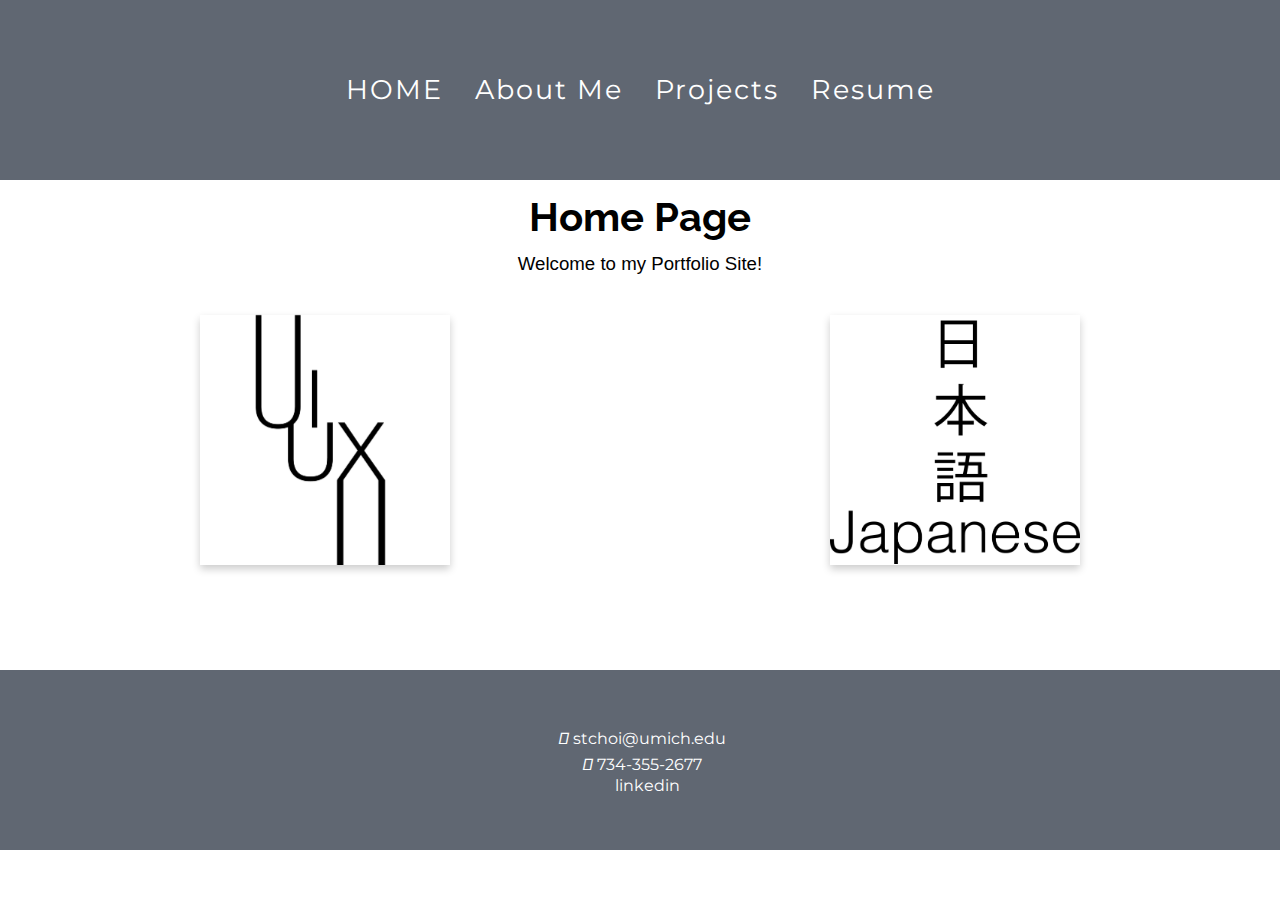
==== index.html @ e184ee17 "accordion, responsive nav, flipcard" ====
<!DOCTYPE html>
<html lang="en" dir="ltr">
  <head>
    <meta charset="utf-8">
    <meta name="viewport" content="width=device-width">
    <link rel="shortcut icon" href="imgs/personal_logo.png" />
    <link rel="stylesheet" type="text/css" href="css/html5reset.css">
    <link rel="stylesheet" type="text/css" href="css/style.css">
    <link rel="stylesheet" href="https://use.fontawesome.com/releases/v5.7.2/css/all.css" integrity="sha384-fnmOCqbTlWIlj8LyTjo7mOUStjsKC4pOpQbqyi7RrhN7udi9RwhKkMHpvLbHG9Sr" crossorigin="anonymous">
    <link href="https://fonts.googleapis.com/css?family=Montserrat|Raleway:100,100i,200,200i,300,300i,400,400i,500,500i,600,600i,700,700i,800,800i,900,900i" rel="stylesheet">
    <link rel="stylesheet" href="https://cdnjs.cloudflare.com/ajax/libs/font-awesome/4.7.0/css/font-awesome.min.css">
    <script type="text/javascript" src="js/index.js"></script>
    <title>Stephanie's Portfolio</title>
  </head>
  <body>
    <a href="#main" class="skip">Skip to Main Content</a>
    <header class="header">
      <div class = "navigation" id="navbar">
        <a href="index.html" class="current">Home</a>
        <a href = "aboutme.html">About Me</a>
        <a href = "projects.html">Projects</a>
        <a href = "resume.html">Resume</a>
        <a class="icon" onclick="responsiveNav()">
           <i class="fa fa-bars"></i>
         </a>
       </div>
    </header>
    <main id="main" tabindex=0>
      <h1>Home Page</h1>
      <p>Welcome to my Portfolio Site!</p>

      <div class = "mainpageimages">

        <div class= "flipcard">
          <div class="flipinner">
            <div class="flipfront">
              <img src="imgs/uiux_graphic.png" alt="a graphic of the terms UI and UX"/>
            </div>
            <div class= "flipback">
              <h2>UI/UX Projects</h2>
              <a href ="projects.html#UIUX">Go to UI/UX Projects!</a>
            </div>
          </div>
        </div>

        <div class= "flipcard">
          <div class="flipinner">
            <div class="flipfront">
              <img src="imgs/jp_graphic.png" alt="a graphic of the word japanese and its kanji"/>
            </div>
              <div class ="flipback">
                <h2> Japanese Projects</h2>
                <a href="projects.html#japanese">Go to Japanese Projects!</a>
              </div>
            </div>
          </div>
        </div>
    </main>
    <footer>
      <div class="footer">
        <div class="footunit">
          <a href="mailto:stchoi@umich.edu"><i class="far fa-envelope" aria-label="click here to me at stchoi@umich.edu"></i>stchoi@umich.edu</a>
        </div>
        <div class="footunit">
          <a href="tel:7343552677"><i class="fas fa-phone" aria-label="my phone number is 734-355-2677"></i>734-355-2677</a>
        </div>
          <div class="footunit">
            <a href="https://www.linkedin.com/in/stephanie-choi-06a855bb/"><i class="fab fa-linkedin-in" aria-label="click here to access my linkedin, https://www.linkedin.com/in/stephanie-choi-06a855bb/"></i> linkedin</a>
        </div>
      </div>
    </footer>
  </body>
</html>
---- css/style.css ----
.header{
  background-color: #606772;
  position: relative;
  color: white;
  width: 100vw;
  min-height: 20vh;
  max-height: 30vh;
}
#main{
  display: block;
  min-height: 50vh;

}
body{
  position: relative;
    top: -16px;
    background-color:#FFFFFF;
}

li{
	text-decoration: none;
  font-family: 'Montserrat', sans-serif;
	color: black;
  font-size: 12pt;
  text-align:center;
}

h1{
  font-size: 30pt;
  font-family: 'Raleway', sans-serif;
  font-style: bold;
  line-height: 40pt;
  text-align: center;
  padding: 10px;
}

h2{
  font-size: 30pt;
  font-family: 'Raleway', sans-serif;
  font-weight: 900;
  line-height: 35pt;
  text-transform: uppercase;
}

h3{
  font-size: 15pt;
  font-family: 'Raleway', sans-serif;
  font-weight: 400;
  text-transform: lowercase;
  line-height: 20pt;
}
h4{
  font-size:12pt;
  font-family: 'Raleway', sans-serif;
  font-style: italic;
  font-weight: 300;
  line-height: 14pt;
}

p{
  display: block;
  text-align: center;
  font-size: 14pt;
  font-family: helvetica;
  line-height: 16pt;
  background: white;
}

.navigation a{
  font-family: 'Montserrat', sans-serif;
}

a.skip{
	padding:5px;
	text-decoration: none;
  font-family: helvetica;
	position: relative;
    top: -90px;
    transition: top ease-in 0.5s;
}

a.skip:focus{
	background: white;
	top: 200px;
}

iframe{
  height: 400px;
  width: 90vw;
  padding: 5px;
}

.resumepdf{
  display: flex;
  flex-direction: row;
  align-items: center;
  justify-content: center;
}
.resumepdf iframe{
  height: 70vh;
  width: 90vw;
  padding: 10px;
}

.footer{
  background-color: #606772;
  color: white;
  position: relative;
  bottom: -40px;
  display: flex;
  flex-direction: column;
  flex-wrap: nowrap;
  align-items: center;
  justify-content: center;
  width: 100vw;
  min-height: 20vh;
  max-height: 30vh;
}
.footunit:hover{
	text-decoration: underline;
}

.footunit i{
  display: inline-block;
  padding: 5px;
  margin: auto;
}
.footunit a{
  color: white;
  text-decoration: none;
  font-family: 'Montserrat', sans-serif;
}


.profileblock img{
	width: 300px;
}
.profileblock{
  width: 300px;
  padding: 10px;
}
.profileblock p{
  text-align: left;
  line-height: 20pt;
  padding: 10px;
}

.profile{
  display: flex;
	flex-direction: row;
	flex-wrap: wrap;
	justify-content: center;
	align-items: center;
  padding: 10px;
}

.mainpageimages{
  display: flex;
  flex-direction: column;
  flex-wrap: nowrap;
  justify-content: center;
  align-items: center;
  padding: 10px;
}

.allprojects{
  display: flex;
  flex-direction: column;
  justify-content: space-around;
  align-items: flex-start;
}
.projectsection{
  text-align: center;
  padding-top: 40px;
  padding-bottom: 10px;
}

.projectsection img{
  width: 90vw;
  padding: 10px;
}

.flipcard{
  margin: 30px;
  background-color: white;
  width: 250px;
  height: 250px;
}

.flipcard h2{
  padding: 20px;
}

.flipcard img{
  width: 250px;
}

.flipinner{
  position: relative;
  width: 100%;
  height: 100%;
  text-align: center;
  transition: transform 0.8s;
  transform-style: preserve-3d;
  box-shadow: 0 4px 8px 0 rgba(0,0,0,0.2);
}

.flipcard:hover .flipinner{
  transform: rotateY(180deg);
}

.flipfront, .flipback{
  position: absolute;
  width: 100%;
  height: 100%;
  backface-visibility: hidden;
}

.flipfront{
  background-color: white;
  color: black;
  z-index: 2;
}

.flipback{
  background-color: white;
  color: black;
  transform: rotateY(180deg);
  z-index: 1;
}

.current{
  text-transform: uppercase;
  font-style: bold;
  font-family: 'Montserrat', sans-serif;
  color: white;
}

.navigation a:not(.current){
  display: none;}

.navigation a:not(.current).icon{
  display: block;
  float: right;
}

.navigation a:hover{
  cursor: pointer;
  text-decoration: underline;
  color: black;
  background-color: #ddd;
}

.navigation a {
  float: left;
  display: block;
  color: #f2f2f2;
  font-family: 'Montserrat', sans-serif;
  letter-spacing: 2px;
  text-align: center;
  padding: 14px 16px;
  text-decoration: none;
  font-size: 20pt;
  color: white;
}

.navigation.responsive {
  position: relative;
}
.navigation.responsive .icon {
  position: absolute;
  right: 0;
  top: 0;
}

.navigation.responsive a {
    float: none;
    display: block;
}


.accordion {
  background-color: #eee;
  color: #444;
  cursor: pointer;
  padding: 18px;
  width: 100%;
  border: none;
  text-align: left;
  outline: none;
  font-size: 15px;
  transition: 0.4s;
}

.active, .accordion:hover {
  background-color: #ccc;
}

.panel {
  padding: 0 18px;
  display: none;
  background-color: white;
  overflow: hidden;
}



@media (prefers-reduced-motion: reduce){
	.animation:hover{
		-webkit-animation-name: none;
	}
}

@media only screen and (min-width:800px){
  .header{
    background-color: #606772;
    position: relative;
    color: white;
    width: 100vw;
    min-height: 20vh;
    max-height: 30vh;
    display: flex;
    flex-direction: column;
    flex-wrap: nowrap;
    align-items: center;
    justify-content: center;
  }

  .header li{
    display: inline;
    position: relative;
    margin-top: 40px;
    padding: 30px;
  }

  /* .profile img{
  	width: 45vw;
  } */
  .mainpageimages{
    display: flex;
    flex-direction: row;
    flex-wrap: wrap;
    justify-content: space-around;
    align-items: center;
  }

	.projectsection img{
		width: 90%;
  }

  .projectsection{
    padding: 50px;
  }

  .allprojects{
    display: grid;
    grid-template-columns: 50% 50%;
    grid-column: 1 / span 1;

  }
  .allprojects iframe{
    width: 90%;
    padding: 10px;
  }
  .resumepdf iframe{
    height: 100vh;

  }
  .navigation a:not(.current){
    display: block;
  }
  .navigation a:not(.current).icon{
    display: none;
  }

}

@media only screen and (min-width:1200px){
  .header{
    background-color: #606772;
    position: relative;
    color: white;
    width: 100vw;
    min-height: 20vh;
    max-height: 30vh;
    display: flex;
    flex-direction: column;
    flex-wrap: nowrap;
    align-items: center;
    justify-content: center;
  }
  .header li{
    display: inline;
    position: relative;
    margin-top: 50px;
    padding: 50px;
  }
  /* .profile img{
  	width: 40%;
  } */

  .projectsection{
    padding: 90px;
  }
	.projectsection img{
		width: 90%;
  }
  .allprojects{
    display: grid;
    grid-template-columns: 33% 33% 33%;
    grid-column: 1 / span 2;
    align-items: start;
    justify-content: space-evenly;

  }
  .allprojects iframe{
    width: 90%;
    padding: 10px;
  }
  .resumepdf iframe{
    height: 100vh;
  }

  .navigation a:not(.current){
    display: block;
  }
  .navigation a:not(.current).icon{
    display: none;
  }
  .navigation .icon {
    display: none;
  }
}
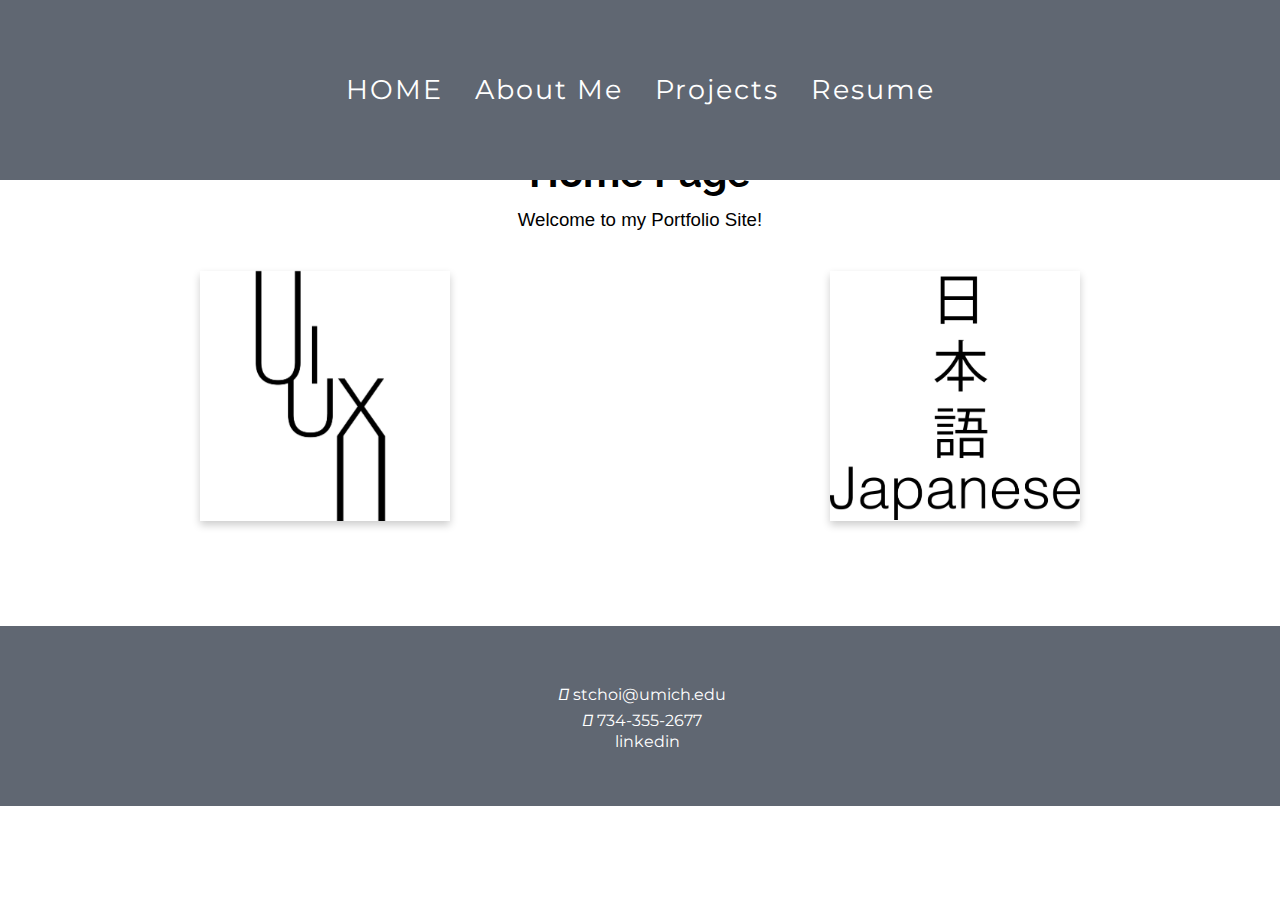
==== commit 6fdd0aca: "fix aria issues and fonts linking" ====
--- a/index.html
+++ b/index.html
@@ -7,9 +7,10 @@
     <link rel="stylesheet" type="text/css" href="css/html5reset.css">
     <link rel="stylesheet" type="text/css" href="css/style.css">
     <link rel="stylesheet" href="https://use.fontawesome.com/releases/v5.7.2/css/all.css" integrity="sha384-fnmOCqbTlWIlj8LyTjo7mOUStjsKC4pOpQbqyi7RrhN7udi9RwhKkMHpvLbHG9Sr" crossorigin="anonymous">
-    <link href="https://fonts.googleapis.com/css?family=Montserrat|Raleway:100,100i,200,200i,300,300i,400,400i,500,500i,600,600i,700,700i,800,800i,900,900i" rel="stylesheet">
     <link rel="stylesheet" href="https://cdnjs.cloudflare.com/ajax/libs/font-awesome/4.7.0/css/font-awesome.min.css">
-    <script type="text/javascript" src="js/index.js"></script>
+    <link href="https://fonts.googleapis.com/css?family=Raleway:100,100i,200,200i,300,300i,400,400i,500,500i,600,600i,700,700i,800,800i,900,900i" rel="stylesheet">
+    <link href="https://fonts.googleapis.com/css?family=Montserrat:100,100i,200,200i,300,300i,400,400i,500,500i,600,600i,700,700i,800,800i,900,900i" rel="stylesheet">
+    <script src="js/index.js"></script>
     <title>Stephanie's Portfolio</title>
   </head>
   <body>
@@ -59,13 +60,13 @@
     <footer>
       <div class="footer">
         <div class="footunit">
-          <a href="mailto:stchoi@umich.edu"><i class="far fa-envelope" aria-label="click here to me at stchoi@umich.edu"></i>stchoi@umich.edu</a>
+          <a href="mailto:stchoi@umich.edu"><i class="far fa-envelope" aria-label="my email"></i>stchoi@umich.edu</a>
         </div>
         <div class="footunit">
-          <a href="tel:7343552677"><i class="fas fa-phone" aria-label="my phone number is 734-355-2677"></i>734-355-2677</a>
+          <a href="tel:7343552677"><i class="fas fa-phone" aria-label="my phone number"></i>734-355-2677</a>
         </div>
-          <div class="footunit">
-            <a href="https://www.linkedin.com/in/stephanie-choi-06a855bb/"><i class="fab fa-linkedin-in" aria-label="click here to access my linkedin, https://www.linkedin.com/in/stephanie-choi-06a855bb/"></i> linkedin</a>
+        <div class="footunit">
+          <a href="https://www.linkedin.com/in/stephanie-choi-06a855bb/"><i class="fab fa-linkedin-in" aria-label="my linkedin/"></i> linkedin</a>
         </div>
       </div>
     </footer>
--- a/css/style.css
+++ b/css/style.css
@@ -1,19 +1,21 @@
 .header{
   background-color: #606772;
-  position: relative;
+  position: fixed;
+  top: 0px;
   color: white;
   width: 100vw;
   min-height: 20vh;
   max-height: 30vh;
 }
+
 #main{
   display: block;
+  padding-top: 120px;
   min-height: 50vh;
 
 }
 body{
   position: relative;
-    top: -16px;
     background-color:#FFFFFF;
 }
 
@@ -228,6 +230,9 @@
   transform: rotateY(180deg);
   z-index: 1;
 }
+.flipback a{
+  font-family: 'Montserrat', sans-serif;
+}
 
 .current{
   text-transform: uppercase;
@@ -277,11 +282,10 @@
     float: none;
     display: block;
 }
-
-
 .accordion {
   background-color: #eee;
-  color: #444;
+  color: black;
+  font-family: 'Montserrat', sans-serif;
   cursor: pointer;
   padding: 18px;
   width: 100%;
@@ -293,17 +297,72 @@
 }
 
 .active, .accordion:hover {
-  background-color: #ccc;
+  background-color: #606060;
+  color: white;
 }
 
 .panel {
-  padding: 0 18px;
+  padding: 18px;
   display: none;
   background-color: white;
   overflow: hidden;
 }
 
-
+.infoform{
+  background-color: #eee;
+  display: flex;
+  flex-direction: row;
+  align-items: center;
+  justify-content: flex-start;
+  margin: 20px;
+  padding: 50px;
+}
+
+form{
+  font-family: 'Montserrat', sans-serif;
+  box-sizing: border-box;
+
+}
+
+label{
+  font-family: 'Raleway', sans-serif;
+  font-weight: 600;
+  line-height: 14pt;
+  padding-top: 20px;
+  display: inline-block;
+}
+
+input[type=text], input[type=email], input[type=phone], select, textarea{
+  display: block;
+  font-family: Helvetica, sans-serif;
+  font-size: 12pt;
+  padding: 10px;
+}
+
+input[type=submit]{
+  cursor: pointer;
+  padding:10px;
+  border-radius: 4px;
+}
+
+#message{
+  width: 50vw;
+  height: 150px;
+  box-sizing: border-box;
+  border: 1px solid #ccc;
+  background-color: white;
+  resize: none;
+}
+
+input:focus{
+  background-color: #e6f3f7;
+}
+
+.errorMsg {
+  font-family: 'Raleway', sans-serif;
+  color:red;
+  display:none;
+}
 
 @media (prefers-reduced-motion: reduce){
 	.animation:hover{
@@ -314,7 +373,7 @@
 @media only screen and (min-width:800px){
   .header{
     background-color: #606772;
-    position: relative;
+    position: fixed;
     color: white;
     width: 100vw;
     min-height: 20vh;
@@ -325,17 +384,6 @@
     align-items: center;
     justify-content: center;
   }
-
-  .header li{
-    display: inline;
-    position: relative;
-    margin-top: 40px;
-    padding: 30px;
-  }
-
-  /* .profile img{
-  	width: 45vw;
-  } */
   .mainpageimages{
     display: flex;
     flex-direction: row;
@@ -378,7 +426,7 @@
 @media only screen and (min-width:1200px){
   .header{
     background-color: #606772;
-    position: relative;
+    position: fixed;
     color: white;
     width: 100vw;
     min-height: 20vh;
@@ -389,15 +437,6 @@
     align-items: center;
     justify-content: center;
   }
-  .header li{
-    display: inline;
-    position: relative;
-    margin-top: 50px;
-    padding: 50px;
-  }
-  /* .profile img{
-  	width: 40%;
-  } */
 
   .projectsection{
     padding: 90px;
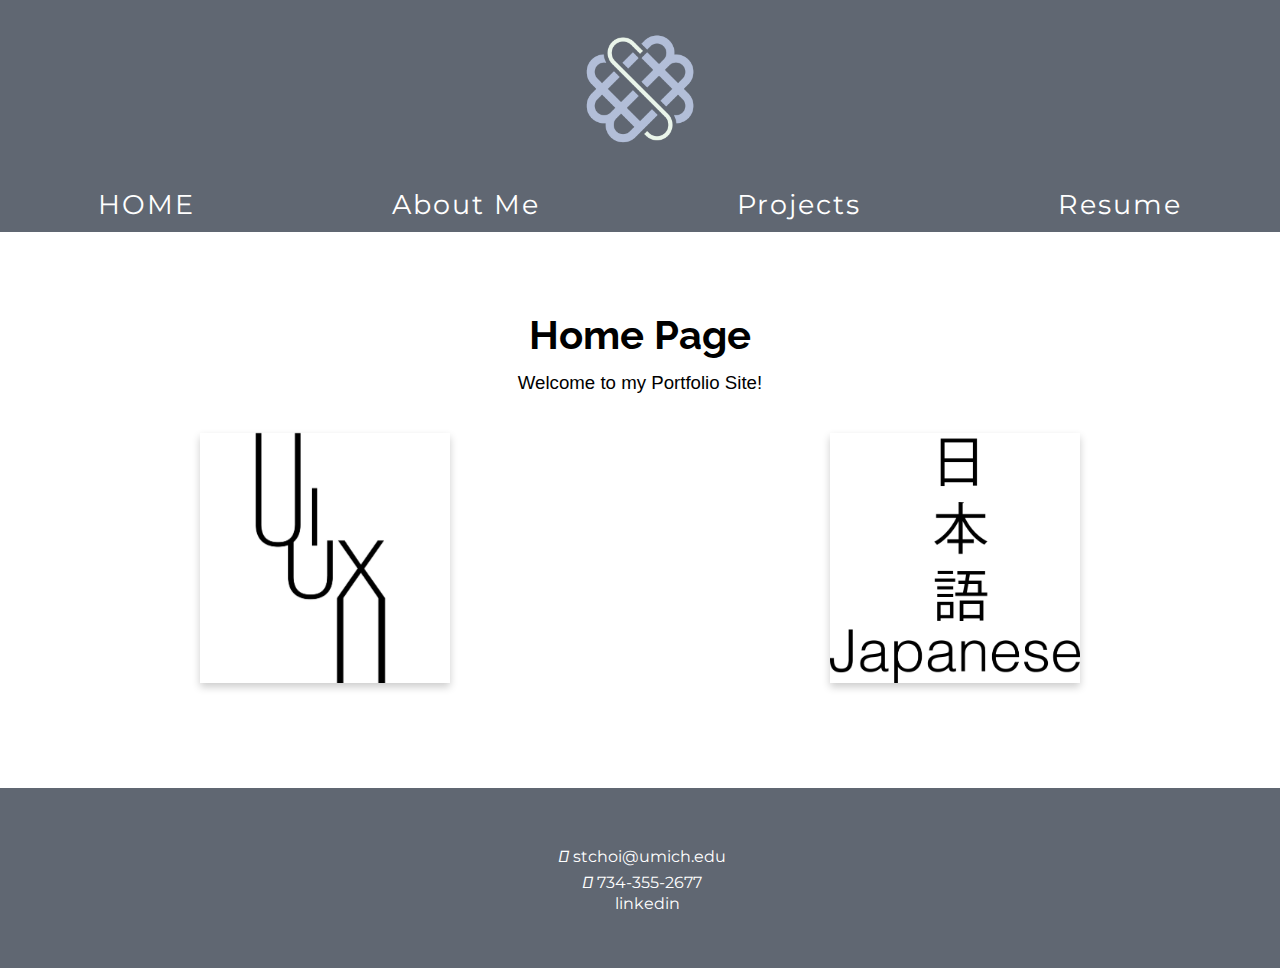
==== commit 8f24e582: "working sticky" ====
--- a/index.html
+++ b/index.html
@@ -10,12 +10,13 @@
     <link rel="stylesheet" href="https://cdnjs.cloudflare.com/ajax/libs/font-awesome/4.7.0/css/font-awesome.min.css">
     <link href="https://fonts.googleapis.com/css?family=Raleway:100,100i,200,200i,300,300i,400,400i,500,500i,600,600i,700,700i,800,800i,900,900i" rel="stylesheet">
     <link href="https://fonts.googleapis.com/css?family=Montserrat:100,100i,200,200i,300,300i,400,400i,500,500i,600,600i,700,700i,800,800i,900,900i" rel="stylesheet">
-    <script src="js/index.js"></script>
+
     <title>Stephanie's Portfolio</title>
   </head>
   <body>
     <a href="#main" class="skip">Skip to Main Content</a>
     <header class="header">
+      <img src="imgs/logo_transparent.png" alt="a graphic logo for stephanie"/>
       <div class = "navigation" id="navbar">
         <a href="index.html" class="current">Home</a>
         <a href = "aboutme.html">About Me</a>
@@ -56,6 +57,7 @@
             </div>
           </div>
         </div>
+    <script src="js/index.js"></script>    
     </main>
     <footer>
       <div class="footer">
--- a/css/style.css
+++ b/css/style.css
@@ -1,22 +1,25 @@
 .header{
   background-color: #606772;
-  position: fixed;
-  top: 0px;
   color: white;
   width: 100vw;
   min-height: 20vh;
-  max-height: 30vh;
-}
-
+  max-height: 40vh;
+  position: relative;
+  top: -16px;
+}
+.header img{
+  width: 5vw;
+  padding: 12px;
+  display: none;
+}
 #main{
-  display: block;
-  padding-top: 120px;
+  padding-top: 50px;
   min-height: 50vh;
 
 }
 body{
+  background-color:#FFFFFF;
   position: relative;
-    background-color:#FFFFFF;
 }
 
 li{
@@ -68,10 +71,6 @@
   background: white;
 }
 
-.navigation a{
-  font-family: 'Montserrat', sans-serif;
-}
-
 a.skip{
 	padding:5px;
 	text-decoration: none;
@@ -132,7 +131,6 @@
   text-decoration: none;
   font-family: 'Montserrat', sans-serif;
 }
-
 
 .profileblock img{
 	width: 300px;
@@ -241,6 +239,16 @@
   color: white;
 }
 
+.navigation{
+  background-color:#606772;
+  width: 100vw;
+  top: 0px;
+}
+
+#navbar {
+  overflow: hidden;
+}
+
 .navigation a:not(.current){
   display: none;}
 
@@ -271,6 +279,7 @@
 
 .navigation.responsive {
   position: relative;
+  background-color: #606772;
 }
 .navigation.responsive .icon {
   position: absolute;
@@ -282,6 +291,16 @@
     float: none;
     display: block;
 }
+.sticky {
+  position: fixed;
+  top: 0;
+  width: 100%;
+}
+
+.sticky + .content {
+  padding-top: 60px;
+}
+
 .accordion {
   background-color: #eee;
   color: black;
@@ -332,7 +351,7 @@
   display: inline-block;
 }
 
-input[type=text], input[type=email], input[type=phone], select, textarea{
+input[type=text], input[type=email], input[type=tel], select, textarea{
   display: block;
   font-family: Helvetica, sans-serif;
   font-size: 12pt;
@@ -372,18 +391,17 @@
 
 @media only screen and (min-width:800px){
   .header{
-    background-color: #606772;
-    position: fixed;
-    color: white;
-    width: 100vw;
-    min-height: 20vh;
-    max-height: 30vh;
     display: flex;
     flex-direction: column;
     flex-wrap: nowrap;
     align-items: center;
     justify-content: center;
   }
+  .header img{
+    width: 12vw;
+    display: block;
+  }
+
   .mainpageimages{
     display: flex;
     flex-direction: row;
@@ -414,6 +432,13 @@
     height: 100vh;
 
   }
+  .navigation{
+    display: flex;
+    flex-direction: row;
+    wrap: nowrap;
+    justify-content: space-around;
+    align-items: center;
+  }
   .navigation a:not(.current){
     display: block;
   }
@@ -421,23 +446,23 @@
     display: none;
   }
 
+
+
 }
 
 @media only screen and (min-width:1200px){
   .header{
-    background-color: #606772;
-    position: fixed;
-    color: white;
-    width: 100vw;
-    min-height: 20vh;
-    max-height: 30vh;
     display: flex;
     flex-direction: column;
     flex-wrap: nowrap;
     align-items: center;
     justify-content: center;
   }
-
+  .header img{
+    width: 12vw;
+    padding: 12px;
+    display: block;
+  }
   .projectsection{
     padding: 90px;
   }
@@ -469,4 +494,5 @@
   .navigation .icon {
     display: none;
   }
-}
+
+}
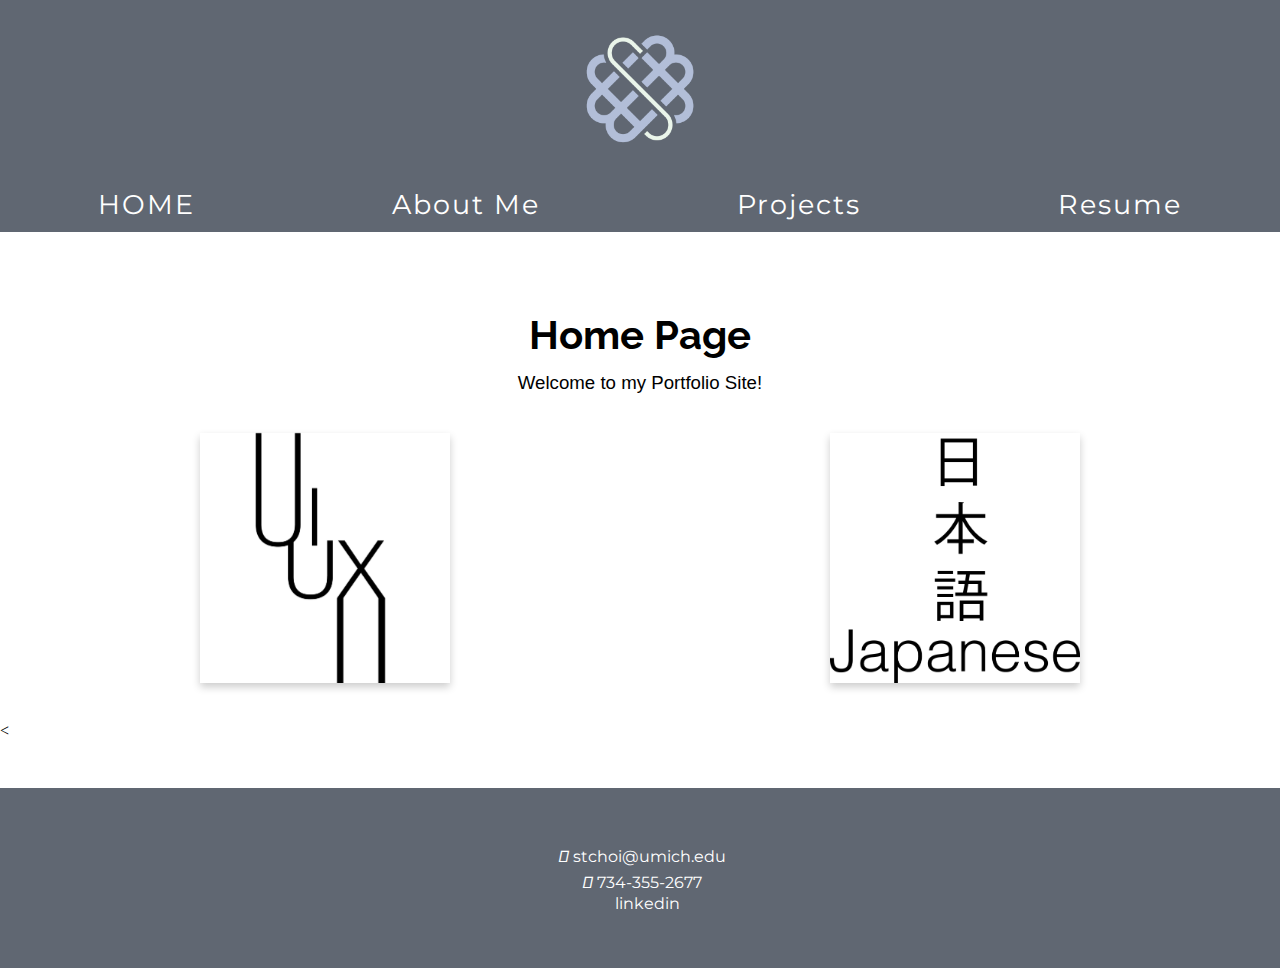
==== commit e90c789a: "added google analytics" ====
--- a/index.html
+++ b/index.html
@@ -10,6 +10,16 @@
     <link rel="stylesheet" href="https://cdnjs.cloudflare.com/ajax/libs/font-awesome/4.7.0/css/font-awesome.min.css">
     <link href="https://fonts.googleapis.com/css?family=Raleway:100,100i,200,200i,300,300i,400,400i,500,500i,600,600i,700,700i,800,800i,900,900i" rel="stylesheet">
     <link href="https://fonts.googleapis.com/css?family=Montserrat:100,100i,200,200i,300,300i,400,400i,500,500i,600,600i,700,700i,800,800i,900,900i" rel="stylesheet">
+
+    <!-- Global site tag (gtag.js) - Google Analytics -->
+    <script async src="https://www.googletagmanager.com/gtag/js?id=UA-138645784-1"></script>
+    <script>
+      window.dataLayer = window.dataLayer || [];
+      function gtag(){dataLayer.push(arguments);}
+      gtag('js', new Date());
+
+      gtag('config', 'UA-138645784-1');
+    </script>
 
     <title>Stephanie's Portfolio</title>
   </head>
@@ -57,7 +67,8 @@
             </div>
           </div>
         </div>
-    <script src="js/index.js"></script>    
+        <
+    <script src="js/index.js"></script>
     </main>
     <footer>
       <div class="footer">
--- a/css/style.css
+++ b/css/style.css
@@ -12,6 +12,7 @@
   padding: 12px;
   display: none;
 }
+
 #main{
   padding-top: 50px;
   min-height: 50vh;
@@ -140,9 +141,10 @@
   padding: 10px;
 }
 .profileblock p{
-  text-align: left;
+  text-align: justify;
   line-height: 20pt;
   padding: 10px;
+
 }
 
 .profile{
@@ -333,6 +335,7 @@
   flex-direction: row;
   align-items: center;
   justify-content: flex-start;
+  align-content: space-around;
   margin: 20px;
   padding: 50px;
 }
@@ -379,6 +382,9 @@
 
 .errorMsg {
   font-family: 'Raleway', sans-serif;
+  background-color: transparent;
+  text-align: left;
+  padding: 2px;
   color:red;
   display:none;
 }
@@ -460,7 +466,6 @@
   }
   .header img{
     width: 12vw;
-    padding: 12px;
     display: block;
   }
   .projectsection{
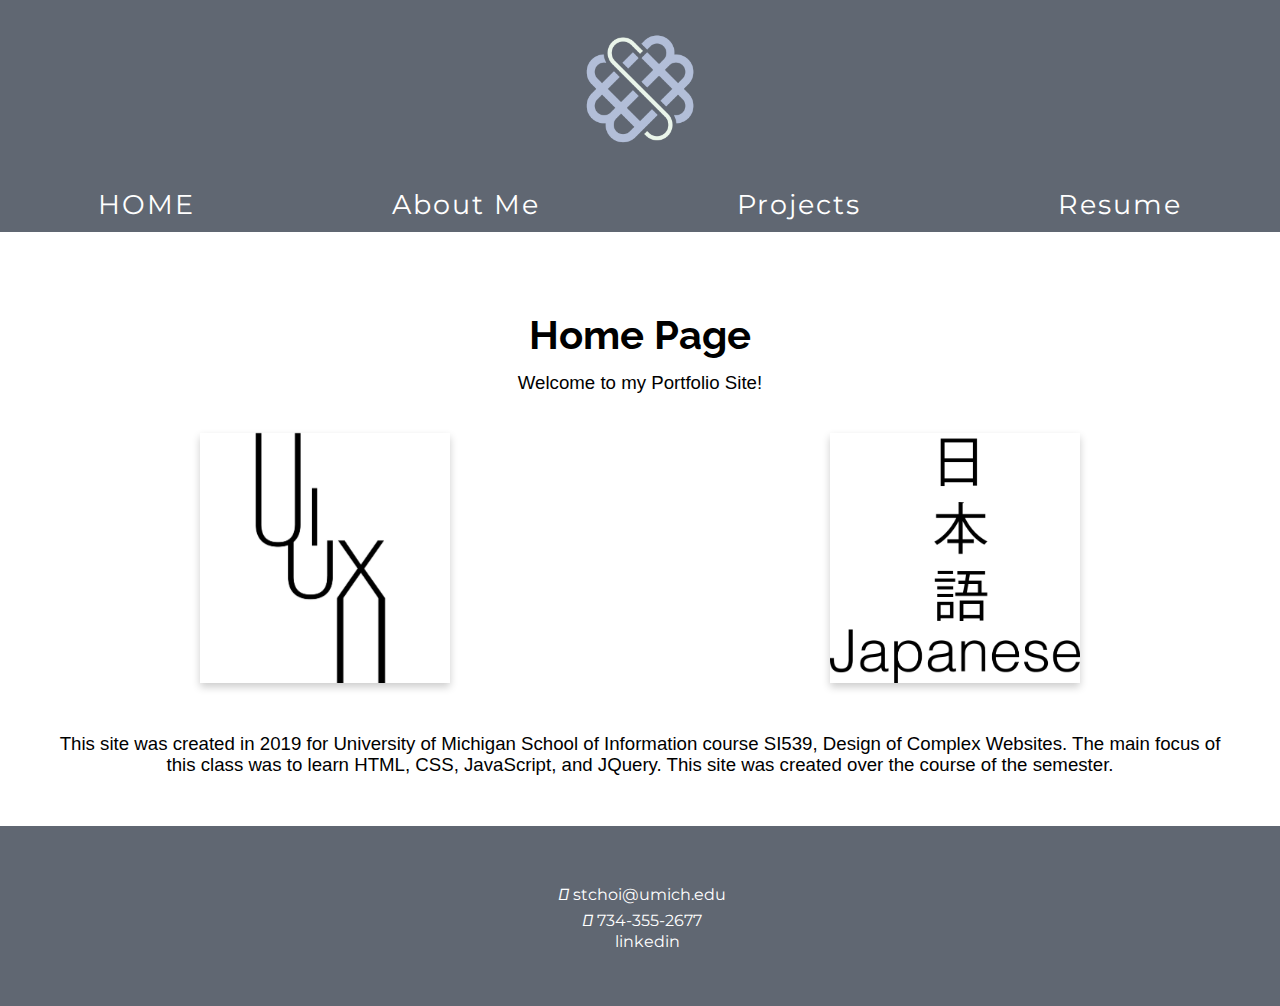
==== commit ca9cb2ad: "z indexed" ====
--- a/index.html
+++ b/index.html
@@ -67,7 +67,10 @@
             </div>
           </div>
         </div>
-        <
+        <div class = "mainpageinfo">
+          <p>This site was created in 2019 for University of Michigan School of Information course SI539, Design of Complex Websites. The main focus of this class was to learn HTML, CSS, JavaScript, and JQuery. This site was created over the course of the semester.</p>
+        </div>
+
     <script src="js/index.js"></script>
     </main>
     <footer>
--- a/css/style.css
+++ b/css/style.css
@@ -18,6 +18,10 @@
   min-height: 50vh;
 
 }
+.mainpageinfo{
+  padding: 10px 50px 10px 50px;
+}
+
 body{
   background-color:#FFFFFF;
   position: relative;
@@ -156,14 +160,6 @@
   padding: 10px;
 }
 
-.mainpageimages{
-  display: flex;
-  flex-direction: column;
-  flex-wrap: nowrap;
-  justify-content: center;
-  align-items: center;
-  padding: 10px;
-}
 
 .allprojects{
   display: flex;
@@ -181,59 +177,6 @@
   width: 90vw;
   padding: 10px;
 }
-
-.flipcard{
-  margin: 30px;
-  background-color: white;
-  width: 250px;
-  height: 250px;
-}
-
-.flipcard h2{
-  padding: 20px;
-}
-
-.flipcard img{
-  width: 250px;
-}
-
-.flipinner{
-  position: relative;
-  width: 100%;
-  height: 100%;
-  text-align: center;
-  transition: transform 0.8s;
-  transform-style: preserve-3d;
-  box-shadow: 0 4px 8px 0 rgba(0,0,0,0.2);
-}
-
-.flipcard:hover .flipinner{
-  transform: rotateY(180deg);
-}
-
-.flipfront, .flipback{
-  position: absolute;
-  width: 100%;
-  height: 100%;
-  backface-visibility: hidden;
-}
-
-.flipfront{
-  background-color: white;
-  color: black;
-  z-index: 2;
-}
-
-.flipback{
-  background-color: white;
-  color: black;
-  transform: rotateY(180deg);
-  z-index: 1;
-}
-.flipback a{
-  font-family: 'Montserrat', sans-serif;
-}
-
 .current{
   text-transform: uppercase;
   font-style: bold;
@@ -245,6 +188,7 @@
   background-color:#606772;
   width: 100vw;
   top: 0px;
+  z-index: 1;
 }
 
 #navbar {
@@ -255,8 +199,9 @@
   display: none;}
 
 .navigation a:not(.current).icon{
-  display: block;
   float: right;
+  display: inline-block;
+
 }
 
 .navigation a:hover{
@@ -267,8 +212,8 @@
 }
 
 .navigation a {
-  float: left;
-  display: block;
+  position:relative;
+  display: inline-block;
   color: #f2f2f2;
   font-family: 'Montserrat', sans-serif;
   letter-spacing: 2px;
@@ -290,17 +235,12 @@
 }
 
 .navigation.responsive a {
-    float: none;
     display: block;
 }
 .sticky {
   position: fixed;
   top: 0;
   width: 100%;
-}
-
-.sticky + .content {
-  padding-top: 60px;
 }
 
 .accordion {
@@ -389,6 +329,71 @@
   display:none;
 }
 
+.mainpageimages{
+  position:relative;
+  float: clear;
+  display: flex;
+  flex-direction: column;
+  flex-wrap: nowrap;
+  justify-content: center;
+  align-items: center;
+  padding: 10px;
+
+}
+
+.flipcard{
+  position:relative;
+  margin: 30px;
+  background-color: white;
+  width: 250px;
+  height: 250px;
+}
+
+.flipcard h2{
+  padding: 20px;
+}
+
+.flipcard img{
+  width: 250px;
+}
+
+.flipinner{
+  position: relative;
+  width: 100%;
+  height: 100%;
+  text-align: center;
+  transition: transform 0.8s;
+  transform-style: preserve-3d;
+  box-shadow: 0 4px 8px 0 rgba(0,0,0,0.2);
+}
+
+.flipcard:hover .flipinner{
+  transform: rotateY(180deg);
+}
+
+.flipfront, .flipback{
+  position: absolute;
+  width: 100%;
+  height: 100%;
+  backface-visibility: hidden;
+}
+
+.flipfront{
+  background-color: white;
+  color: black;
+  z-index: 3;
+}
+
+.flipback{
+  background-color: white;
+  color: black;
+  transform: rotateY(180deg);
+  z-index: 2;
+}
+.flipback a{
+  font-family: 'Montserrat', sans-serif;
+}
+
 @media (prefers-reduced-motion: reduce){
 	.animation:hover{
 		-webkit-animation-name: none;
